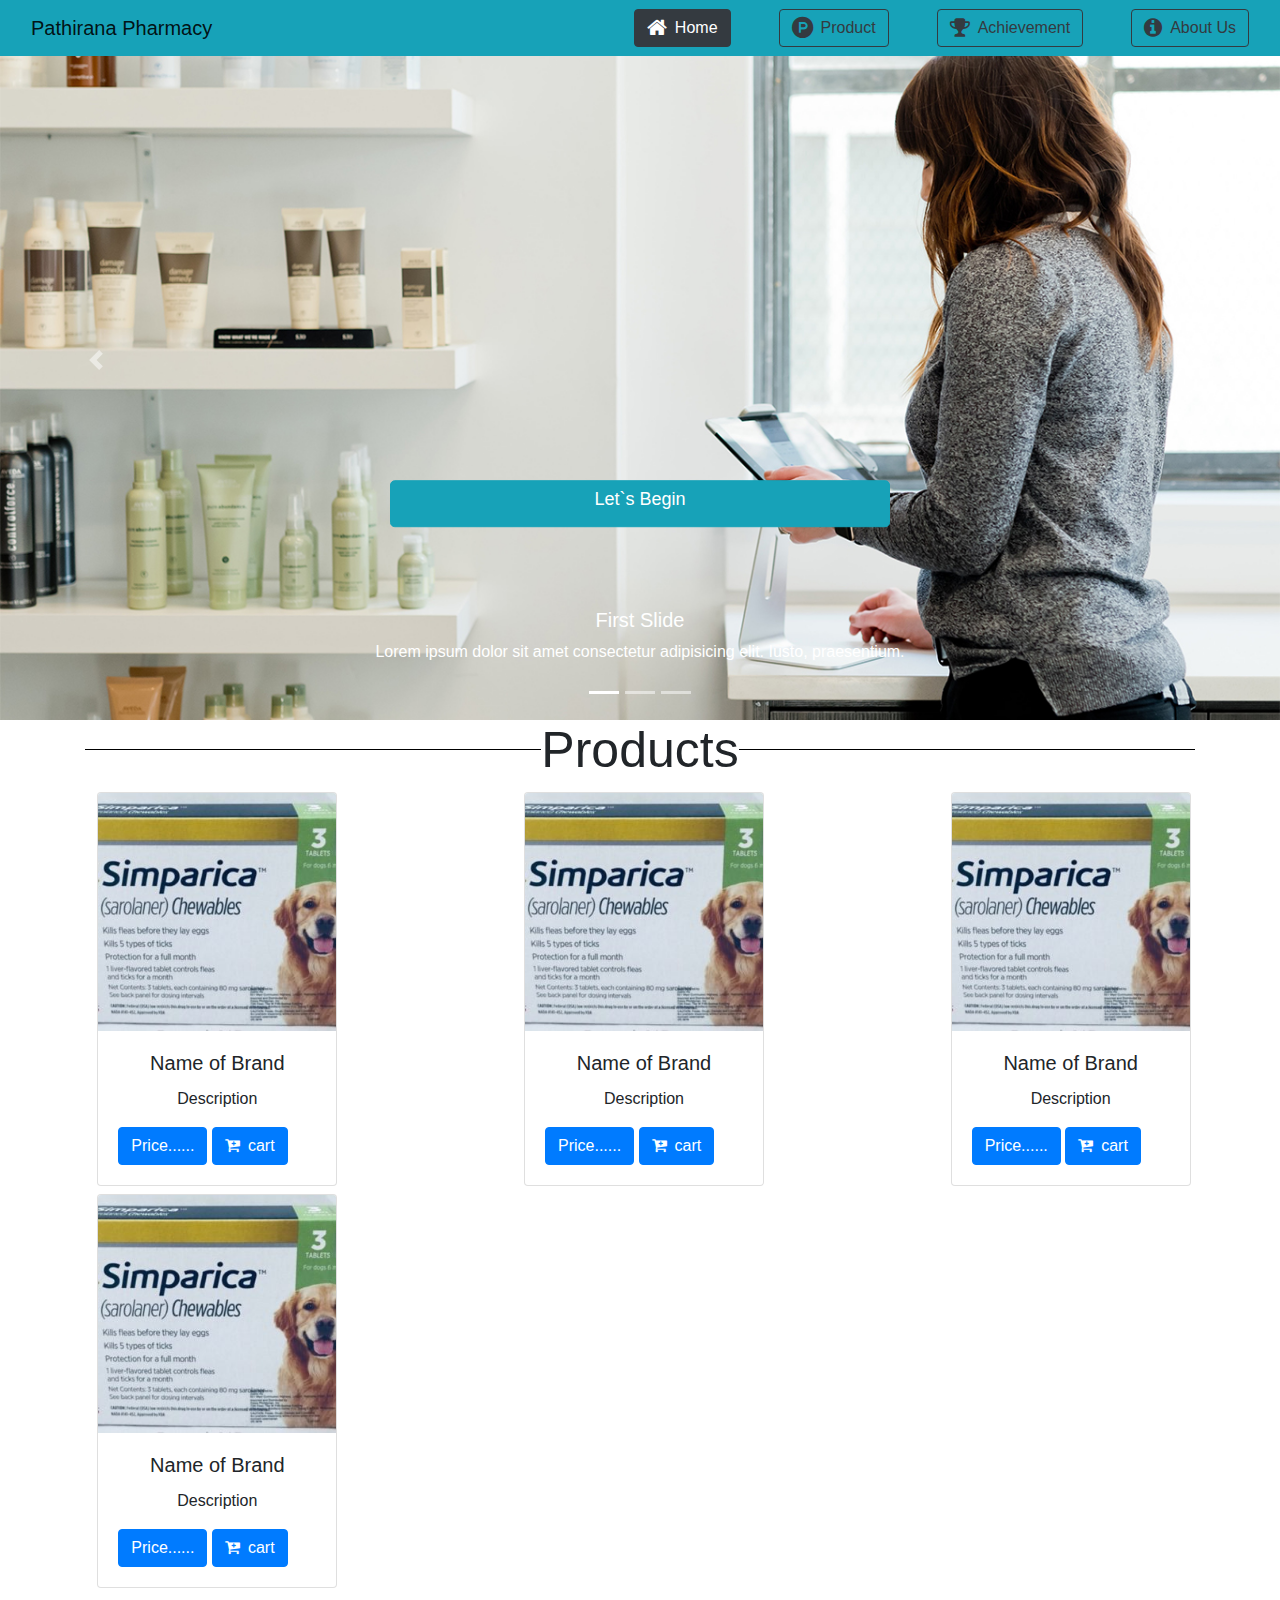
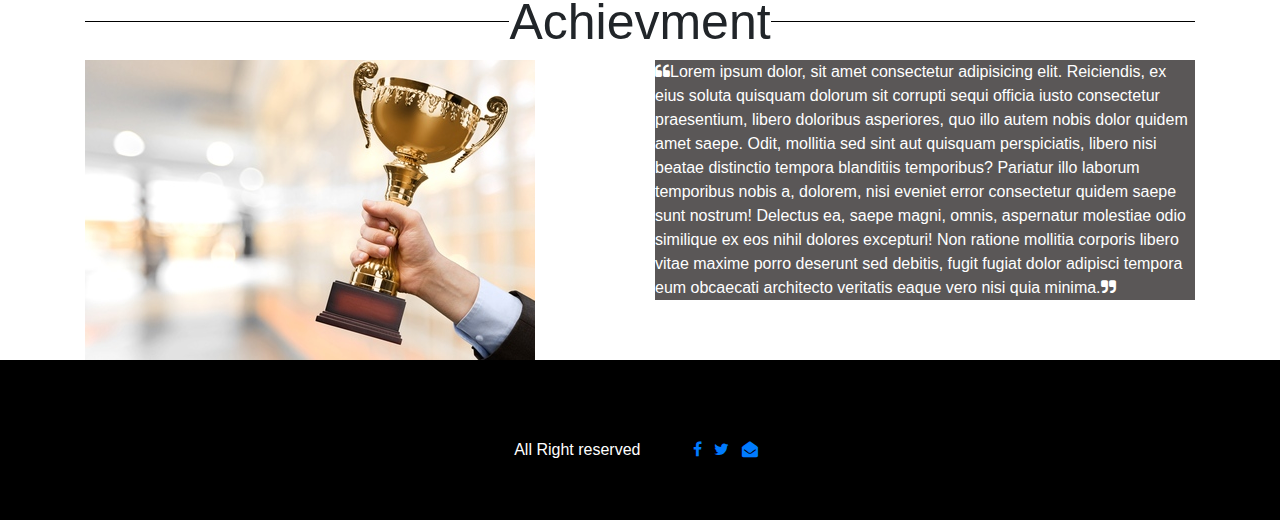
==== index.html @ f01c0072 "Update index.html" ====
<!DOCTYPE html>
<html lang="en">
<head>
    <meta charset="UTF-8">
    <meta name="viewport" content="width=device-width, initial-scale=1.0">
    <title>Document</title>
    <link rel="stylesheet" href="bootstrap.css">
    <script src="https://cdn.jsdelivr.net/npm/bootstrap@5.0.0-beta1/dist/js/bootstrap.bundle.min.js" integrity="sha384-ygbV9kiqUc6oa4msXn9868pTtWMgiQaeYH7/t7LECLbyPA2x65Kgf80OJFdroafW" crossorigin="anonymous"></script>
              
    <script src="https://ajax.googleapis.com/ajax/libs/jquery/3.5.1/jquery.min.js"></script>
    <script src="https://cdnjs.cloudflare.com/ajax/libs/popper.js/1.16.0/umd/popper.min.js"></script>
    <script src="https://maxcdn.bootstrapcdn.com/bootstrap/4.5.2/js/bootstrap.min.js"></script><link rel="stylesheet" href="index.css">
    <link rel="stylesheet" href="https://cdnjs.cloudflare.com/ajax/libs/font-awesome/4.7.0/css/font-awesome.min.css">
    <link href="http://fonts.cdnfonts.com/css/timed" rel="stylesheet">
    <link href="http://fonts.cdnfonts.com/css/bodidota" rel="stylesheet">
                
    <link rel="stylesheet" href="index.css">
   </head>
<body>
    <!--start of Navigation bar-->
    <section>
    <nav class="navbar navbar-light navbar-expand-md  bg-info fixed-top">
        <div class="container-fluid">
            <a href="#" class="navbar-brand" style="font-family: 'Timed', sans-serif;
            ">Pathirana Pharmacy</a>
            <button class="navbar-toggler" type="button" data-bs-toggle="collapse" data-bs-target="#navbarSupportedContent" aria-controls="navbarSupportedContent" aria-expanded="false" aria-label="Toggle navigation">
                <span class="navbar-toggler-icon"></span>
              </button>
            <div class="collapse navbar-collapse justify-content-md-end justify-content-sm-center" id="navbarSupportedContent">
                <ul class="navbar-nav " >
                    <li class="nav-item">
                        <a href="#" type="button" class="btn btn-outline-dark   ml-5 active " aria-current="page"><i class="fa fa-home fa-lg mr-2 d-none d-md-inline-block" ></i>Home</a>
                    </li>
                    <li class="nav-item">
                        <a href="#product" type="button" class="btn btn-outline-dark    ml-5" ><i class="fa fa-product-hunt fa-lg mr-2 d-none d-md-inline-block"></i>Product</a>
                    </li>
                    <li class="nav-item">
                        <a href="#Achievment" type="button" class="btn btn-outline-dark   ml-5" ><i class="fa fa-trophy fa-lg mr-2 d-none d-md-inline-block"></i>Achievement</a>
                    </li>
                    <li class="nav-item">
                        <a href="#footer" type="button" class="btn btn-outline-dark   ml-5" ><i class="fa fa-info-circle fa-lg mr-2 d-none d-md-inline-block"></i>About Us</a>
                    </li>
                </ul>
               
            </div>

        </div>
    </div>
</section>
    <!--End of Navigation bar-->

    <!-- start of carousel-->
    <section>
    
    <div class="carousel slide" data-ride="carousel" id="carouselExampleCaptions">
        <ol class="carousel-indicators">
            <li data-target="#carouselExampleCaptions" data-slide-to="0" class="active"></li>
            <li data-target="#carouselExampleCaptions" data-slide-to="1"></li>
            <li data-target="#carouselExampleCaptions" data-slide-to="2"></li>
        </ol>
        <div class="carousel-inner" style="height: auto;">
            <button class="btn btn-info btn-lg" id="begin-btn"  ><h5 style="font-family:-apple-system, BlinkMacSystemFont, 'Segoe UI', Roboto, Oxygen, Ubuntu, Cantarell, 'Open Sans', 'Helvetica Neue', sans-serif , sans-serif;font-size: large;
                ">Let`s Begin</h5></button>
            <div class="carousel-item active" style="width: 100%; height: 100%; ">
                <img src="IMG1n.jpg" class="d-block w-100"  alt="">
                
                <div class="carousel-caption d-none d-md-inline-block">
                    <h5>First Slide</h5>
                    <p>Lorem ipsum dolor sit amet consectetur adipisicing elit. Iusto, praesentium.</p>

                </div>
            </div>
            <div class="carousel-item " style="width: 100%; height: 100%; ">
                <img src="IMG2.jpg" class="d-block w-100"  alt="">
                <div class="carousel-caption d-none d-md-inline-block">
                    <h5>Second Slide</h5> 
                    <p>Lorem ipsum dolor sit amet consectetur adipisicing elit. Iusto, praesentium.</p>
                    
                </div>
            </div>
            <div class="carousel-item" style="width: 100%; height: 100%; ">
                <img src="IMG3.jpg" class="d-block w-100"  alt="">
                <div class="carousel-caption d-none d-md-inline-block">
                    <h5>Third Slide</h5>
                    <p>Lorem ipsum dolor sit amet consectetur adipisicing elit. Iusto, praesentium.</p>
                    
                </div>
            </div>
        </div>
        <a class="carousel-control-prev" href="#carouselExampleCaptions" role="button" data-slide="prev">
            <span class="carousel-control-prev-icon" aria-hidden="true"></span>
            <span class="sr-only">Previous</span>
          </a>
          <a class="carousel-control-next" href="#carouselExampleCaptions" role="button" data-slide="next">
            <span class="carousel-control-next-icon" aria-hidden="true"></span>
            <span class="sr-only">Next</span>
          </a>
    </div>

</section>
    <!-- End of carousel-->
    <!--start of product section-->
    <section class="product" id="product">
        <div class="container">
            <h5> <span> Products</span></h5>
        </div>
        <div class="container-fluid ">
            <div class="row " >
                <div class="col-md-4 col-sm-6 ">
                    <div class="card m-1" style="width: 15rem;">
                        <img src="simparica.jpg" class="card-img-top" alt="...">
                        <div class="card-body">
                          <h5 class="card-title" style="text-align: center;">Name of Brand</h5>
                          <p class="card-text" style="text-align: center;"> Description</p>
                          <a href="#" class="btn btn-primary">Price......</a> 
                          <span> 
                              <a href="" class="btn btn-primary "><i class="fa fa-cart-plus mr-2"></i>cart</a>
                            </span>
                        </div>
                      </div>
                </div>
                <div class="col-md-4 col-sm-6">
                    <div class="card m-1" style="width: 15rem;">
                        <img src="simparica.jpg" class="card-img-top" alt="...">
                        <div class="card-body">
                          <h5 class="card-title" style="text-align: center;">Name of Brand</h5>
                          <p class="card-text" style="text-align: center;"> Description</p>
                          <a href="#" class="btn btn-primary">Price......</a> 
                          <span> 
                              <a href="" class="btn btn-primary "><i class="fa fa-cart-plus mr-2"></i>cart</a>
                            </span>
                        </div>
                      </div>
                </div>
                <div class="col-md-4 col-sm-6">
                    <div class="card m-1" style="width: 15rem;">
                        <img src="simparica.jpg" class="card-img-top" alt="...">
                        <div class="card-body">
                          <h5 class="card-title" style="text-align: center;">Name of Brand</h5>
                          <p class="card-text" style="text-align: center;"> Description</p>
                          <a href="#" class="btn btn-primary">Price......</a> 
                          <span> 
                              <a href="" class="btn btn-primary "><i class="fa fa-cart-plus mr-2"></i>cart</a>
                            </span>
                        </div>
                      </div>
                </div>
                <div class="col-md-4 col-sm-6">
                    <div class="card m-1" style="width: 15rem;">
                        <img src="simparica.jpg" class="card-img-top" alt="...">
                        <div class="card-body">
                          <h5 class="card-title" style="text-align: center;">Name of Brand</h5>
                          <p class="card-text" style="text-align: center;"> Description</p>
                          <a href="#" class="btn btn-primary">Price......</a> 
                          <span> 
                              <a href="" class="btn btn-primary "><i class="fa fa-cart-plus mr-2"></i>cart</a>
                            </span>
                        </div>
                      </div>
                </div>
            </div>
        </div>
        
    </section>
    <!--End of product section-->
    <!--start of achievment-->
    <section id="Achievment">
        <div class="container">
            <h5> <span>Achievment</span></h5>
        </div>
        <div class="container">
            <div class="row justify-content-center ">
                <div class="col-md-6 ">
                    <div class="img-container" width:100%>
                        <img src="43833009-trophy-.jpg" alt="">
                    </div>
                </div>
                <div class="col-md-6 ">
                    <div class="quote"> </i> <p style="font-family: 'Bodidota', sans-serif;"><i class="fa fa-quote-left "></i>Lorem ipsum dolor, sit amet consectetur adipisicing elit. Reiciendis, ex eius soluta quisquam dolorum sit corrupti sequi officia iusto consectetur praesentium, libero doloribus asperiores, quo illo autem nobis dolor quidem amet saepe. Odit, mollitia sed sint aut quisquam perspiciatis, libero nisi beatae distinctio tempora blanditiis temporibus? Pariatur illo laborum temporibus nobis a, dolorem, nisi eveniet error consectetur quidem saepe sunt nostrum! Delectus ea, saepe magni, omnis, aspernatur molestiae odio similique ex eos nihil dolores excepturi! Non ratione mollitia corporis libero vitae maxime porro deserunt sed debitis, fugit fugiat dolor adipisci tempora eum obcaecati architecto veritatis eaque vero nisi quia minima.<i class="fa fa-quote-right"></i></p></div>
                </div>
            </div>
        </div>
    </section>
    <!--End of achievment-->
    <!--Start of footer-->
    <footer id="footer" class="footer">
        <h4  style="text-align: center;color: white; font-size: medium;">All Right reserved <a href=""><i class="fa fa-facebook-f mr-2 ml-5"></i></a> <a href=""><i class="fa fa-twitter mr-2"></i></a> <a href=""><i class="fa fa-envelope-open mr-2"></i></a>  </h4>
    </footer>
    <!--End of footer-->

</body>
</html>
---- index.css ----
#begin-btn{
    position: absolute;
    width: 500px;
    top: 70%;
    left: 50%;
    transform: translate(-50%,-50%);
    z-index: 1000;
}
.container h5{
    text-align: center;
    font-size: 50px;
    display: flex;
    flex-direction: row;
}
.container h5:before, .container h5:after{
    content: "";
    flex: 1 1;
    border-bottom: 1px solid #000;
    margin: auto;

}
.card{
    position: relative;
    left: 50%;
    transform: translateX(-50%);
}
.quote{
    background-color: rgb(90, 87, 87);
    color: white;
}
.footer{
    width: 100%;
    height: 10rem;
    background-color: black;
    color: white;
}
.footer h4{
    position: relative;
    top: 50%;
}
}
@media only screen and (max-width:767px){
    .btn{
        border: none;
        background-color:none
    }
    .nav-item{
        text-align: center;
        
    }
    #begin-btn{
        width:200px
        
    }}
---- index.css ----
#begin-btn{
    position: absolute;
    width: 500px;
    top: 70%;
    left: 50%;
    transform: translate(-50%,-50%);
    z-index: 1000;
}
.container h5{
    text-align: center;
    font-size: 50px;
    display: flex;
    flex-direction: row;
}
.container h5:before, .container h5:after{
    content: "";
    flex: 1 1;
    border-bottom: 1px solid #000;
    margin: auto;

}
.card{
    position: relative;
    left: 50%;
    transform: translateX(-50%);
}
.quote{
    background-color: rgb(90, 87, 87);
    color: white;
}
.footer{
    width: 100%;
    height: 10rem;
    background-color: black;
    color: white;
}
.footer h4{
    position: relative;
    top: 50%;
}
}
@media only screen and (max-width:767px){
    .btn{
        border: none;
        background-color:none
    }
    .nav-item{
        text-align: center;
        
    }
    #begin-btn{
        width:200px
        
    }}
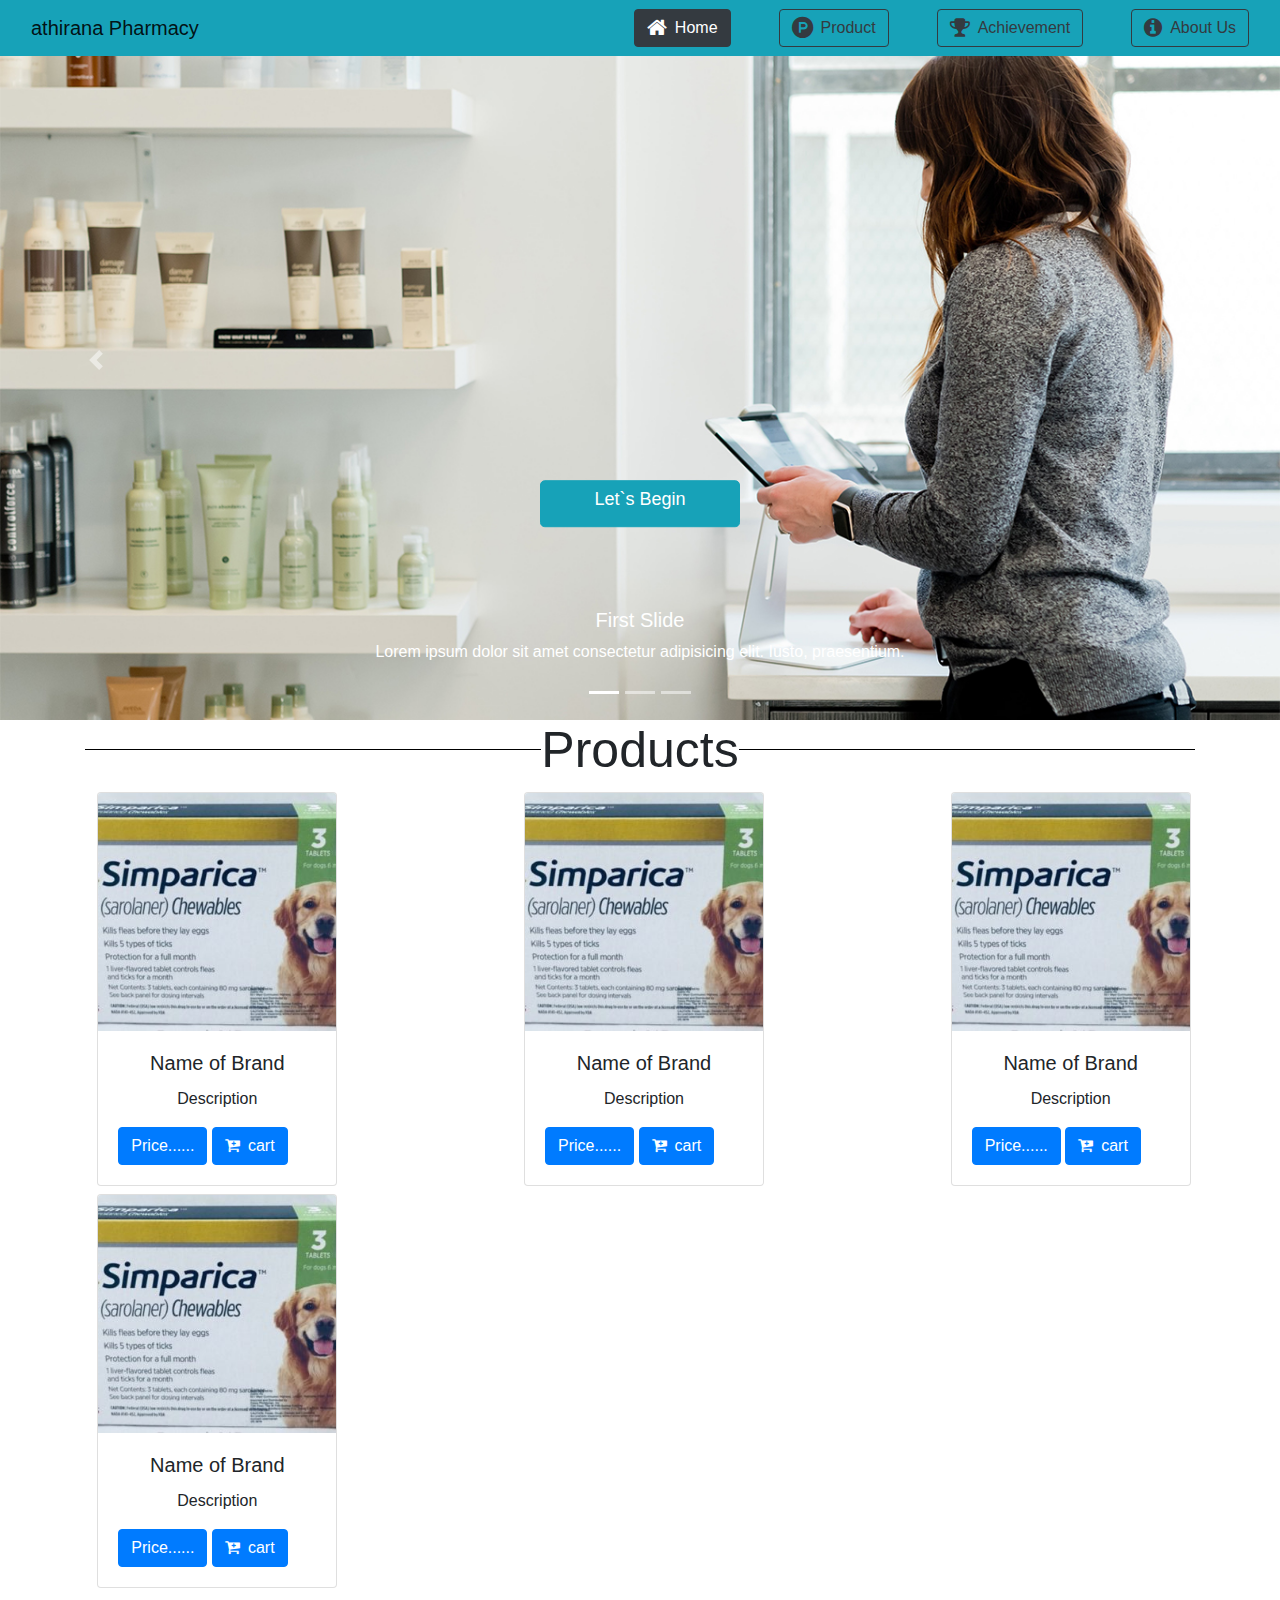
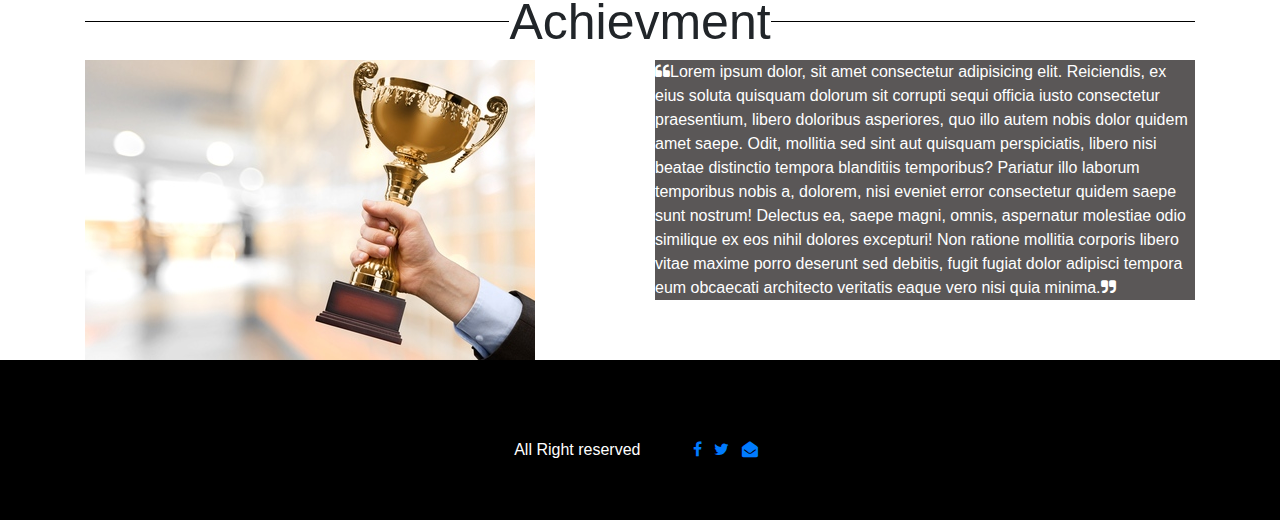
==== commit dfd9fe31: "Update index.html" ====
--- a/index.html
+++ b/index.html
@@ -22,7 +22,7 @@
     <nav class="navbar navbar-light navbar-expand-md  bg-info fixed-top">
         <div class="container-fluid">
             <a href="#" class="navbar-brand" style="font-family: 'Timed', sans-serif;
-            ">Pathirana Pharmacy</a>
+            ">athirana Pharmacy</a>
             <button class="navbar-toggler" type="button" data-bs-toggle="collapse" data-bs-target="#navbarSupportedContent" aria-controls="navbarSupportedContent" aria-expanded="false" aria-label="Toggle navigation">
                 <span class="navbar-toggler-icon"></span>
               </button>
@@ -78,7 +78,7 @@
                     
                 </div>
             </div>
-            <div class="carousel-item" style="width: 100%; height: 100%; ">
+            <div class="carousel-item" style="width: "100%"; height: 100%; ">
                 <img src="IMG3.jpg" class="d-block w-100"  alt="">
                 <div class="carousel-caption d-none d-md-inline-block">
                     <h5>Third Slide</h5>
@@ -171,7 +171,7 @@
         <div class="container">
             <div class="row justify-content-center ">
                 <div class="col-md-6 ">
-                    <div class="img-container" width:100%>
+                    <div class="img-container" width:"100%">
                         <img src="43833009-trophy-.jpg" alt="">
                     </div>
                 </div>
--- a/index.css
+++ b/index.css
@@ -2,7 +2,7 @@
 
 #begin-btn{
     position: absolute;
-    width: 500px;
+    width: 200px;
     top: 70%;
     left: 50%;
     transform: translate(-50%,-50%);
@@ -53,4 +53,4 @@
     #begin-btn{
         width:200px
         
-    }}+    }}
--- a/index.css
+++ b/index.css
@@ -2,7 +2,7 @@
 
 #begin-btn{
     position: absolute;
-    width: 500px;
+    width: 200px;
     top: 70%;
     left: 50%;
     transform: translate(-50%,-50%);
@@ -53,4 +53,4 @@
     #begin-btn{
         width:200px
         
-    }}+    }}
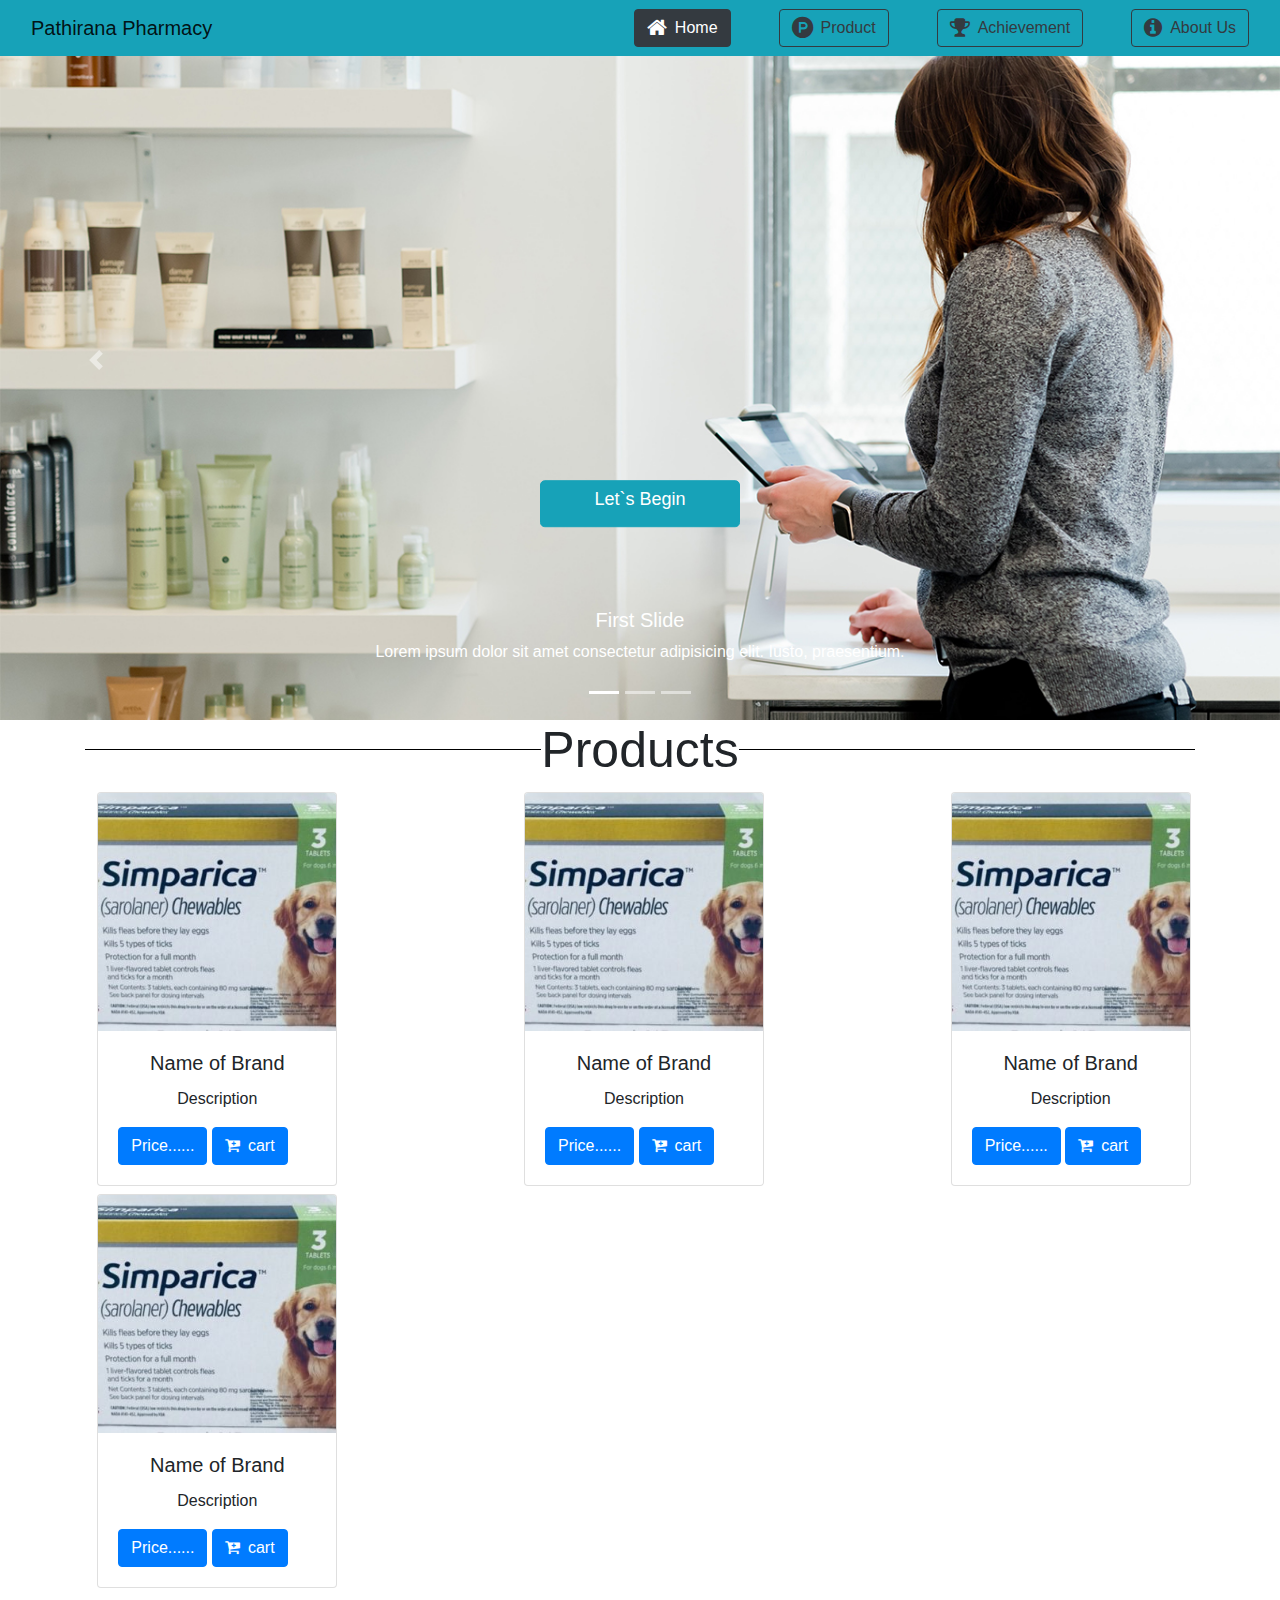
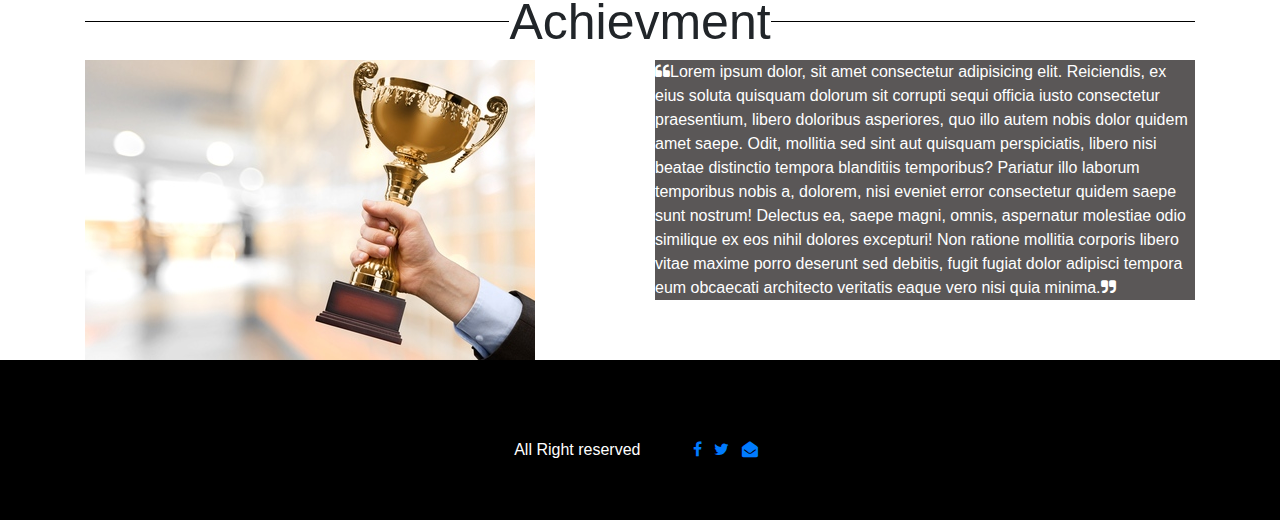
==== commit fe95ed2c: "Update index.html" ====
--- a/index.html
+++ b/index.html
@@ -15,6 +15,11 @@
     <link href="http://fonts.cdnfonts.com/css/bodidota" rel="stylesheet">
                 
     <link rel="stylesheet" href="index.css">
+    <style>
+    @import url('http://fonts.cdnfonts.com/css/bodidota');
+    @import url('http://fonts.cdnfonts.com/css/timed');
+    </style>
+                
    </head>
 <body>
     <!--start of Navigation bar-->
@@ -22,7 +27,7 @@
     <nav class="navbar navbar-light navbar-expand-md  bg-info fixed-top">
         <div class="container-fluid">
             <a href="#" class="navbar-brand" style="font-family: 'Timed', sans-serif;
-            ">athirana Pharmacy</a>
+            ">Pathirana Pharmacy</a>
             <button class="navbar-toggler" type="button" data-bs-toggle="collapse" data-bs-target="#navbarSupportedContent" aria-controls="navbarSupportedContent" aria-expanded="false" aria-label="Toggle navigation">
                 <span class="navbar-toggler-icon"></span>
               </button>
@@ -171,7 +176,7 @@
         <div class="container">
             <div class="row justify-content-center ">
                 <div class="col-md-6 ">
-                    <div class="img-container" width:"100%">
+                    <div class="img-container" width="100%">
                         <img src="43833009-trophy-.jpg" alt="">
                     </div>
                 </div>
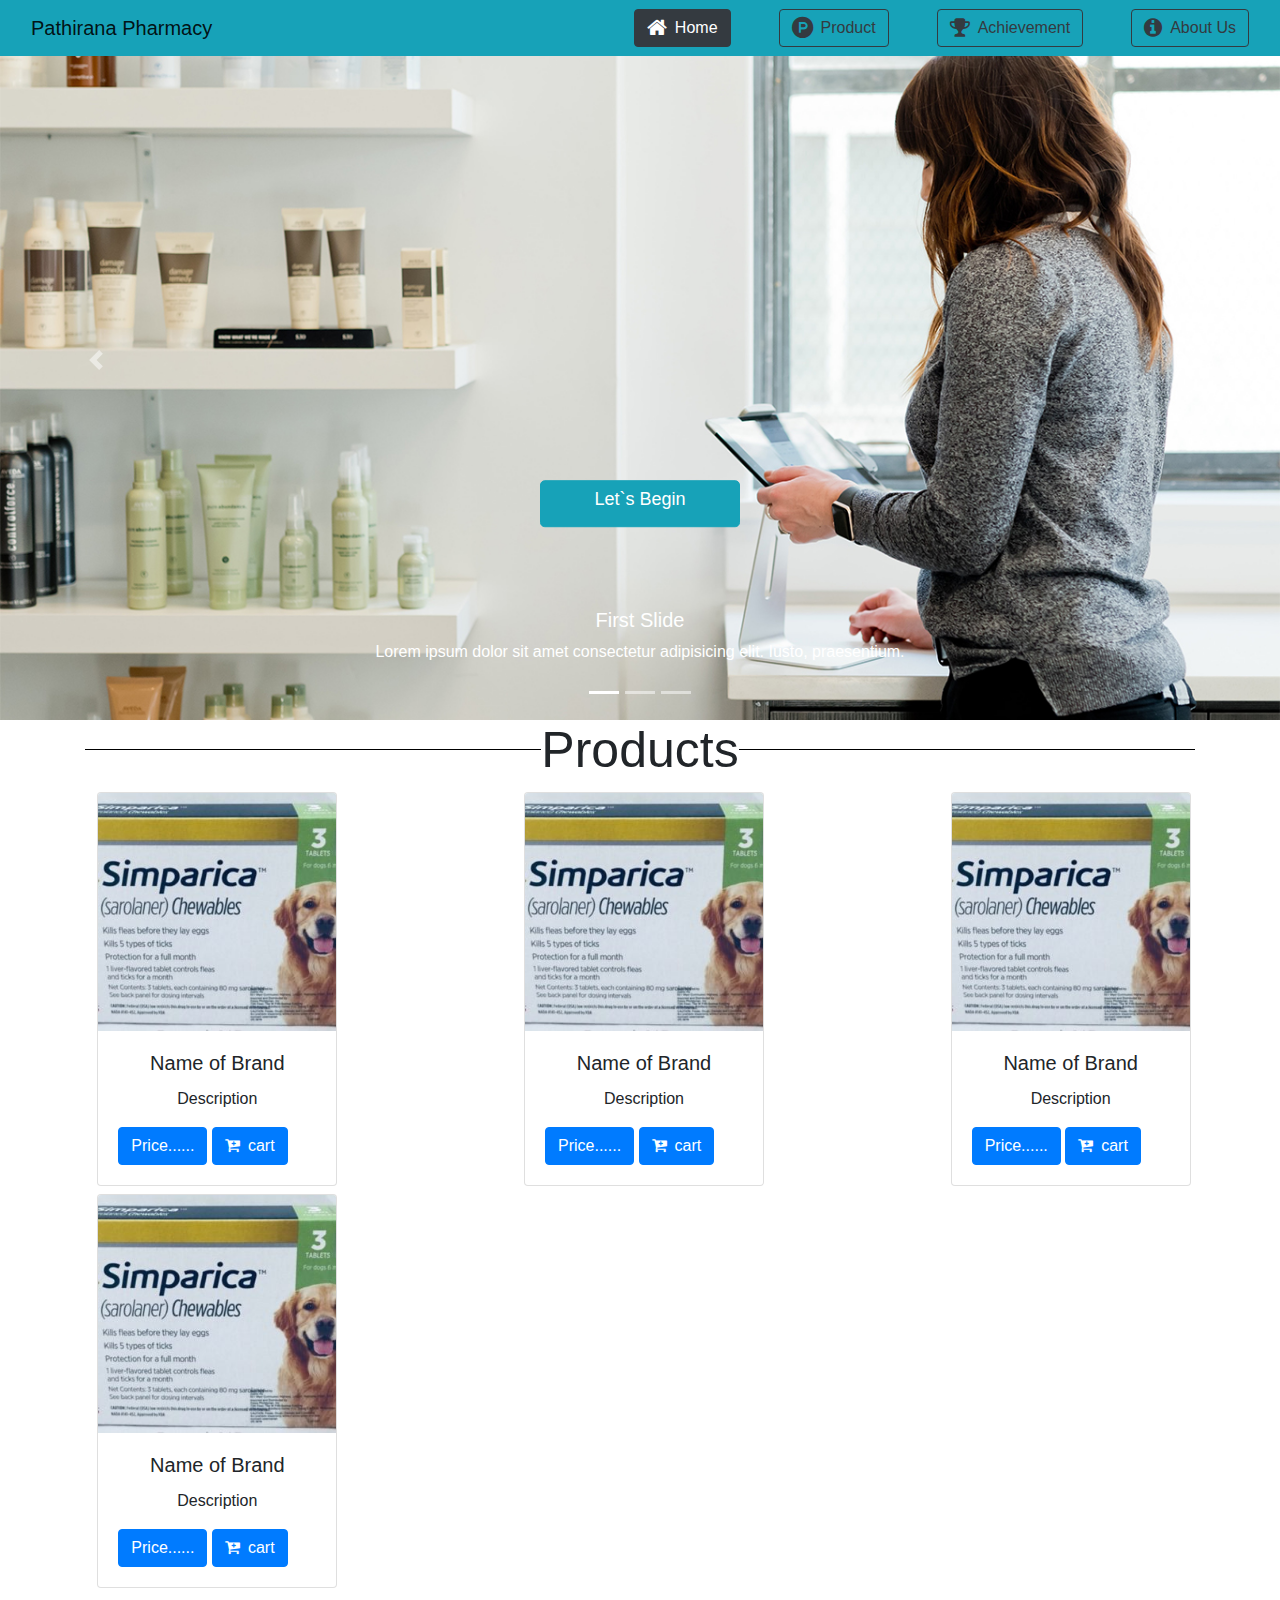
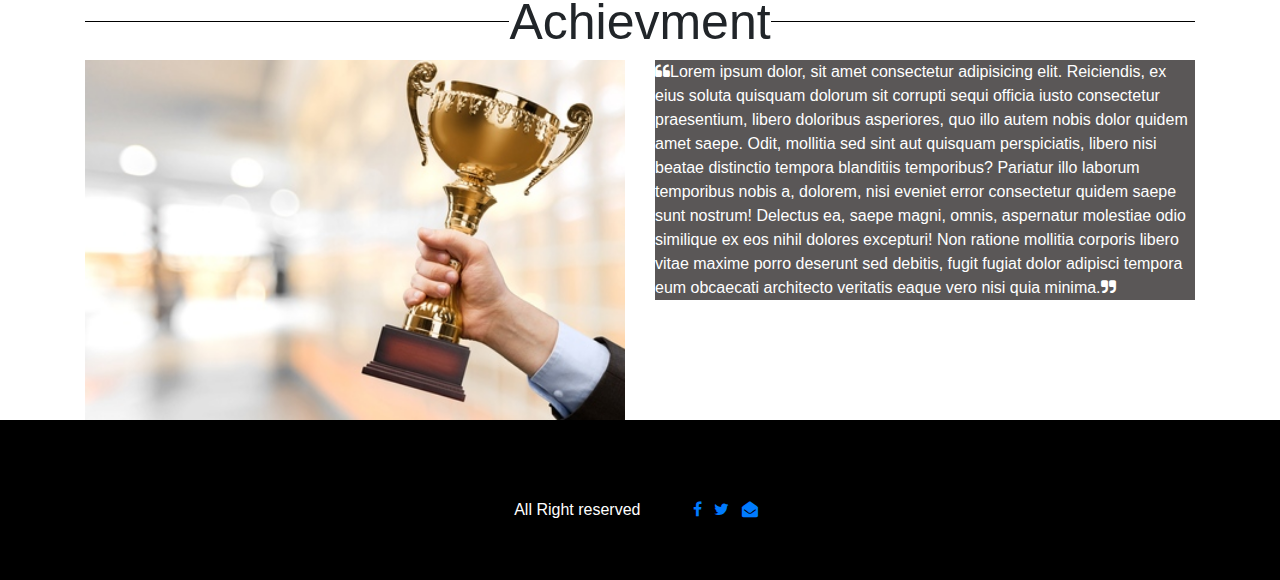
==== commit 4db3507c: "Update index.html" ====
--- a/index.html
+++ b/index.html
@@ -83,7 +83,7 @@
                     
                 </div>
             </div>
-            <div class="carousel-item" style="width: "100%"; height: 100%; ">
+            <div class="carousel-item" style="width:100%; height: 100%; ">
                 <img src="IMG3.jpg" class="d-block w-100"  alt="">
                 <div class="carousel-caption d-none d-md-inline-block">
                     <h5>Third Slide</h5>
@@ -176,8 +176,8 @@
         <div class="container">
             <div class="row justify-content-center ">
                 <div class="col-md-6 ">
-                    <div class="img-container" width="100%">
-                        <img src="43833009-trophy-.jpg" alt="">
+                    <div class="img-container" >
+                        <img src="43833009-trophy-.jpg" width="100%" alt="">
                     </div>
                 </div>
                 <div class="col-md-6 ">
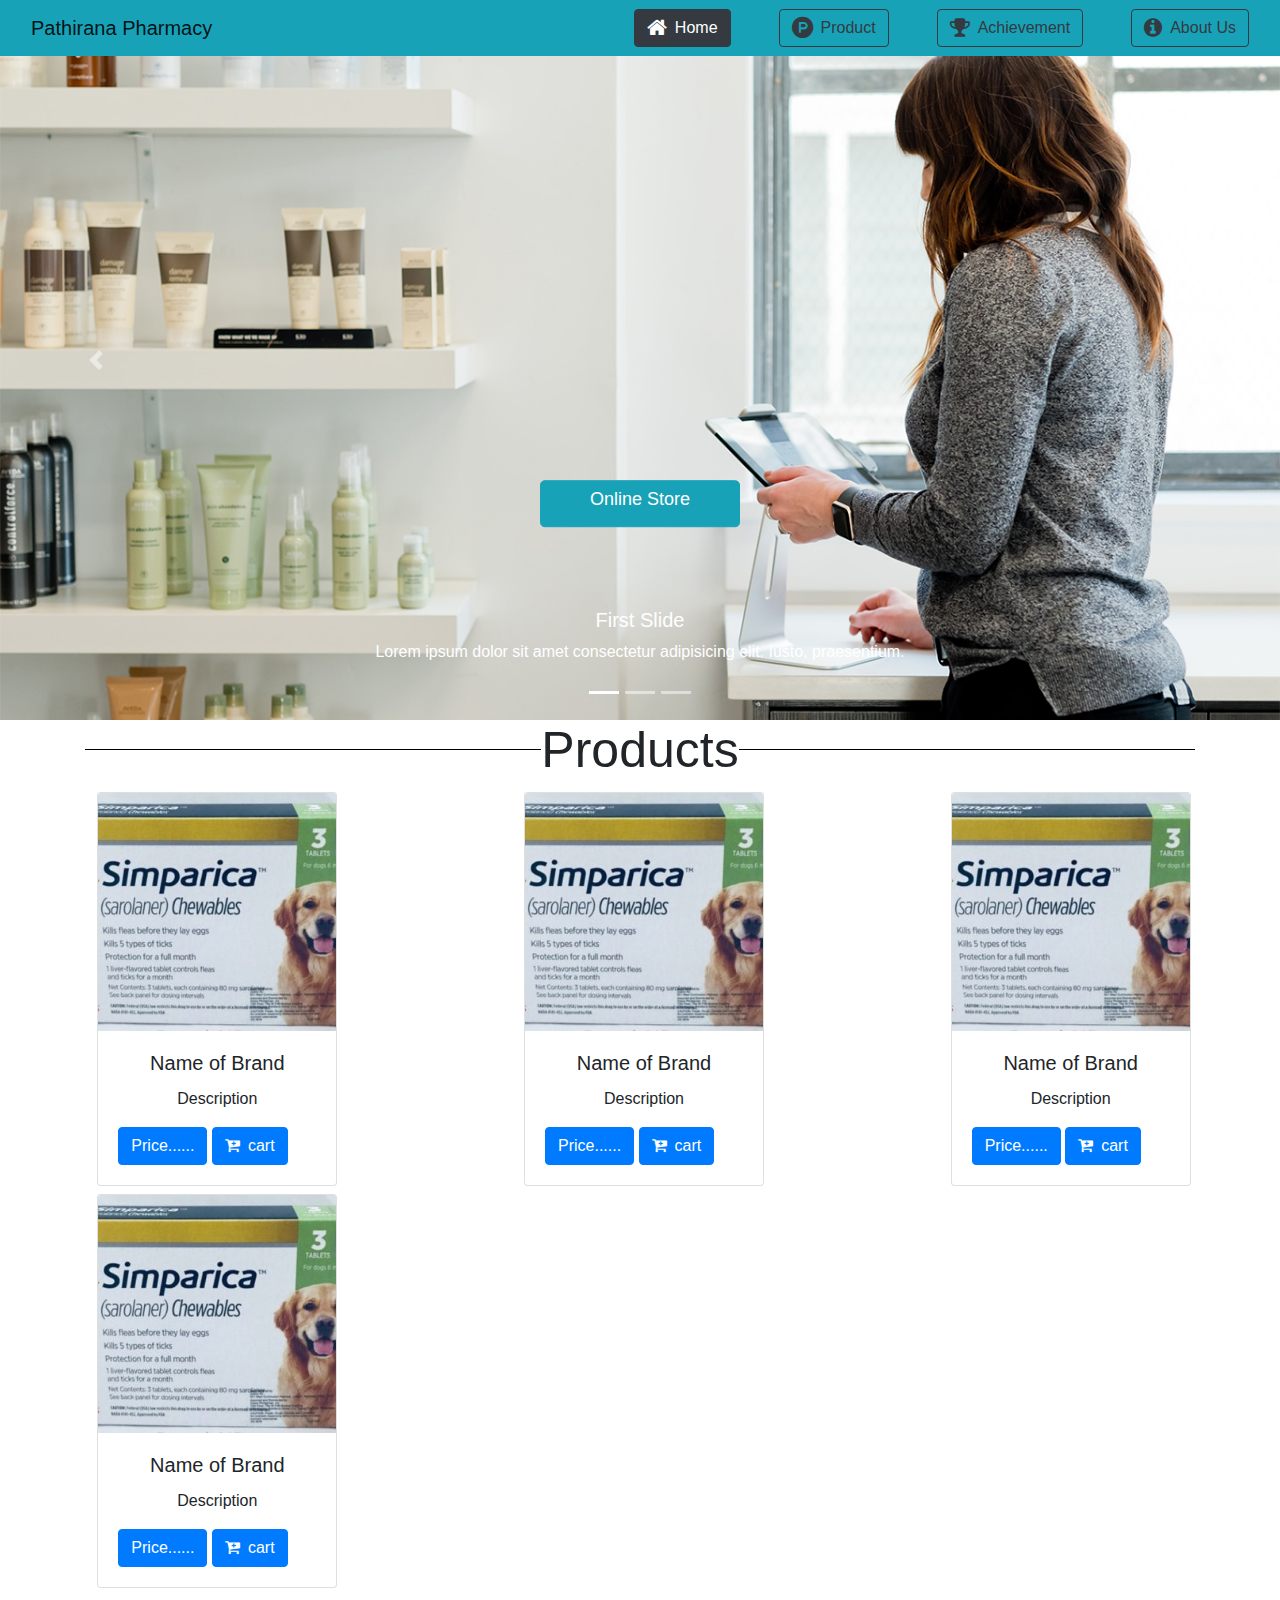
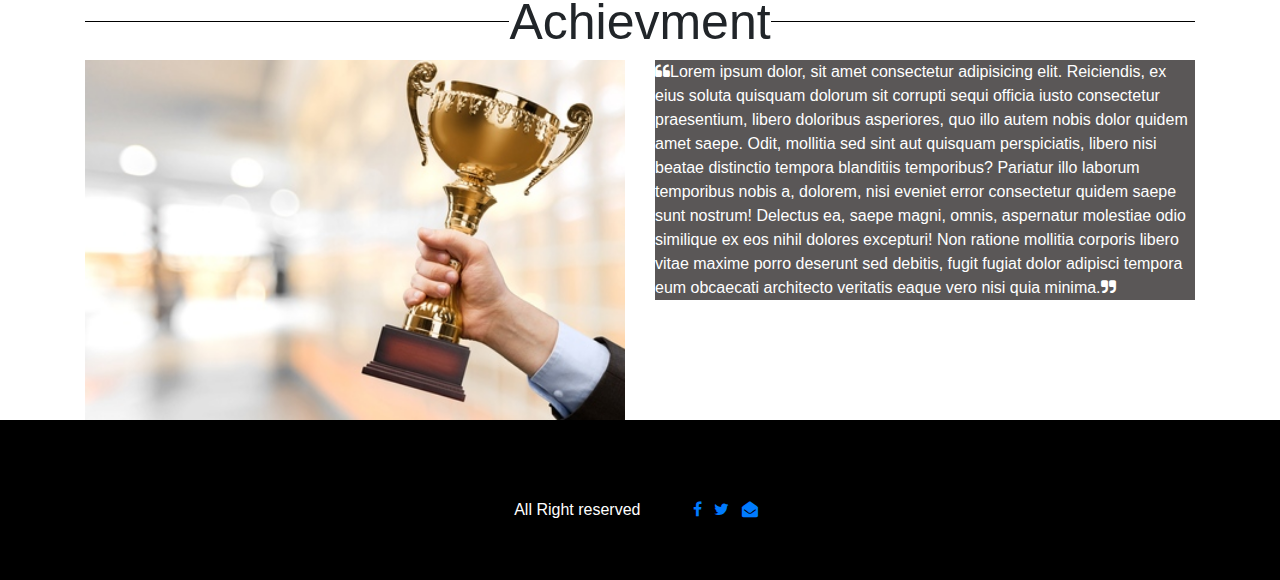
==== commit 2a4c26a3: "Update index.html" ====
--- a/index.html
+++ b/index.html
@@ -65,7 +65,7 @@
         </ol>
         <div class="carousel-inner" style="height: auto;">
             <button class="btn btn-info btn-lg" id="begin-btn"  ><h5 style="font-family:-apple-system, BlinkMacSystemFont, 'Segoe UI', Roboto, Oxygen, Ubuntu, Cantarell, 'Open Sans', 'Helvetica Neue', sans-serif , sans-serif;font-size: large;
-                ">Let`s Begin</h5></button>
+                ">Online Store</h5></button>
             <div class="carousel-item active" style="width: 100%; height: 100%; ">
                 <img src="IMG1n.jpg" class="d-block w-100"  alt="">
                 
--- a/index.css
+++ b/index.css
@@ -40,7 +40,7 @@
     position: relative;
     top: 50%;
 }
-}
+
 @media only screen and (max-width:767px){
     .btn{
         border: none;
--- a/index.css
+++ b/index.css
@@ -40,7 +40,7 @@
     position: relative;
     top: 50%;
 }
-}
+
 @media only screen and (max-width:767px){
     .btn{
         border: none;
